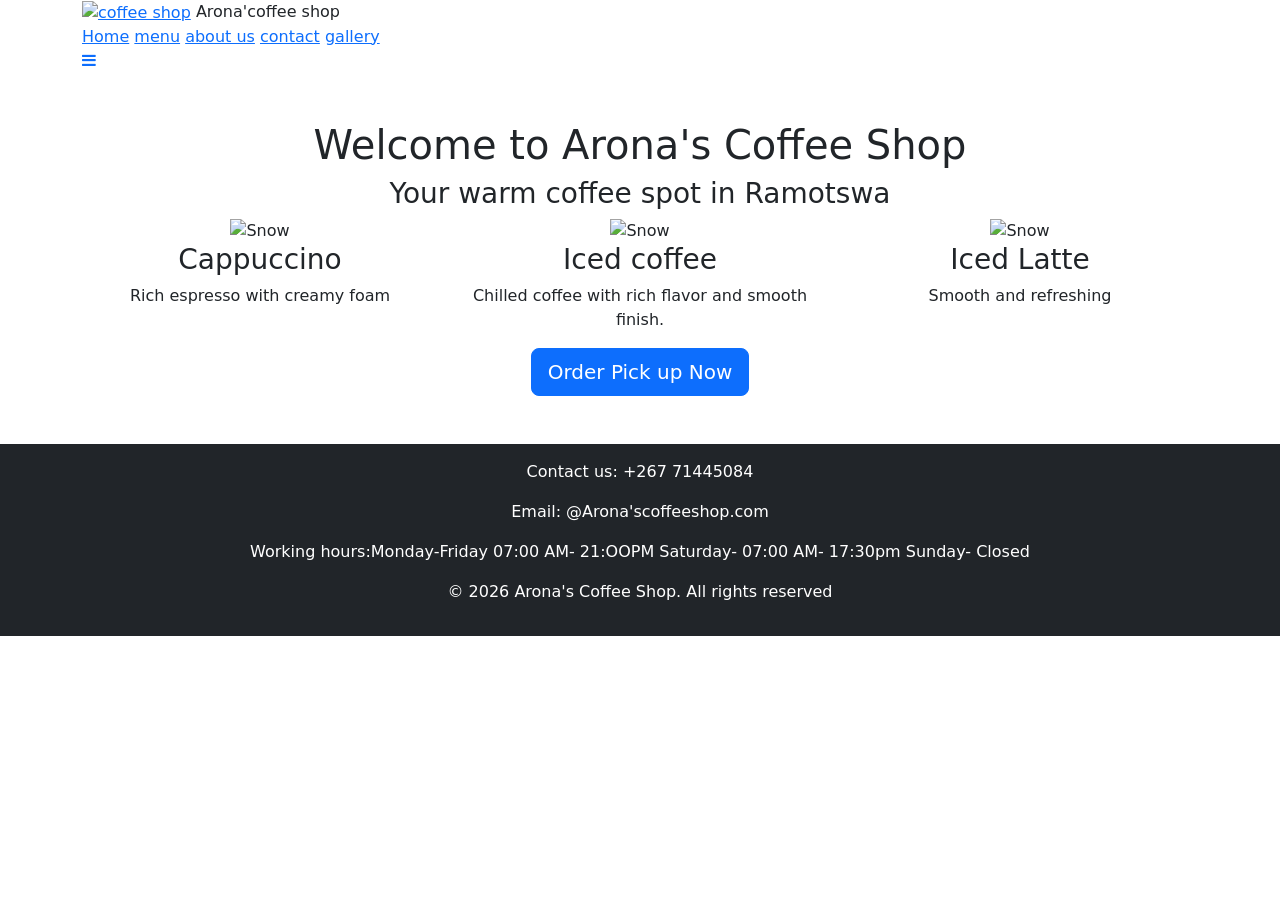
==== index.html @ 87f53d2c "Initial commit: Added simple HTML page" ====
<!DOCTYPE html> 
<html> 
<head> 
    <title>Arona's coffee shop</title> 

  <meta name="viewport" content="width=device-width, initial-scale=1"> 
  <!-- Bootstrap CSS --> 
  <link href="https://cdn.jsdelivr.net/npm/bootstrap@5.3.2/dist/css/bootstrap.min.css" rel="stylesheet">
  <link rel="stylesheet" href="https://cdnjs.cloudflare.com/ajax/libs/font-awesome/4.7.0/css/font-awesome.min.css">
  <link href="styles.css" rel="stylesheet">

  
</head>

<body>

<nav class="topnav"> 
 
<div class="container"> 

    <a href="#" class="logo">

        <img src="logo.png" alt="coffee shop" width="100"></a>
 
<a class="navbar-brand">Arona'coffee shop</a> 
 <div id="myLinks">
 
<a href="index.html">Home</a>
 <a href="menu.html">menu</a>
 <a href="about us.html">about us</a>
 <a href="contact.html">contact</a>
 <a href="gallery.html">gallery</a>
</div> 
  <a href="javascript:void(0);" class="icon" onclick="myFunction()">
    <i class="fa fa-bars"></i>
  </a>
</nav>

<body>

<div class="container text-center mt-5"> 
 
<h1 class="text-primary"></h1> 
 
<p class="lead"> 

<h1>Welcome to Arona's Coffee Shop</h1>

<h3>Your warm coffee spot in Ramotswa</h3> 

<div class="row">
  <div class="col-md-4">
    <img src="Arona's cs/cappuccino.jpg" alt="Snow" style="width:300px">
        <h3>Cappuccino</h3>
       <p>Rich espresso with creamy foam</p>
  </div>
  <div class="col-md-4">
    <img src="Arona's cs/iced coffee.png" alt="Snow" style="width:300px">
    <h3>Iced coffee</h3>
    <p>Chilled coffee with rich flavor and smooth finish.</p>
  </div>
  <div class="col-md-4">

    <img src="Arona's cs/iced-lt.png" alt="Snow" style="width:300px">
    <h3>Iced Latte</h3>
       <p>Smooth and refreshing</p>

  </div>
</div>
 
<button class="btn btn-primary btn-lg">Order Pick up Now</button> 
 
</div> 
 

<footer class="bg-dark text-white text-center p-3 mt-5"> 

    
        <p>Contact us: +267 71445084</p>
        <p>Email: @Arona'scoffeeshop.com</p>
        <p>Working hours:Monday-Friday 07:00 AM- 21:OOPM  
                         Saturday- 07:00 AM- 17:30pm   
                         Sunday- Closed  
</p>
 
     <p>© 2026 Arona's Coffee Shop. All rights reserved</p> 

 
</footer> 

<script src="script.js"></script>

</body> 
</html>
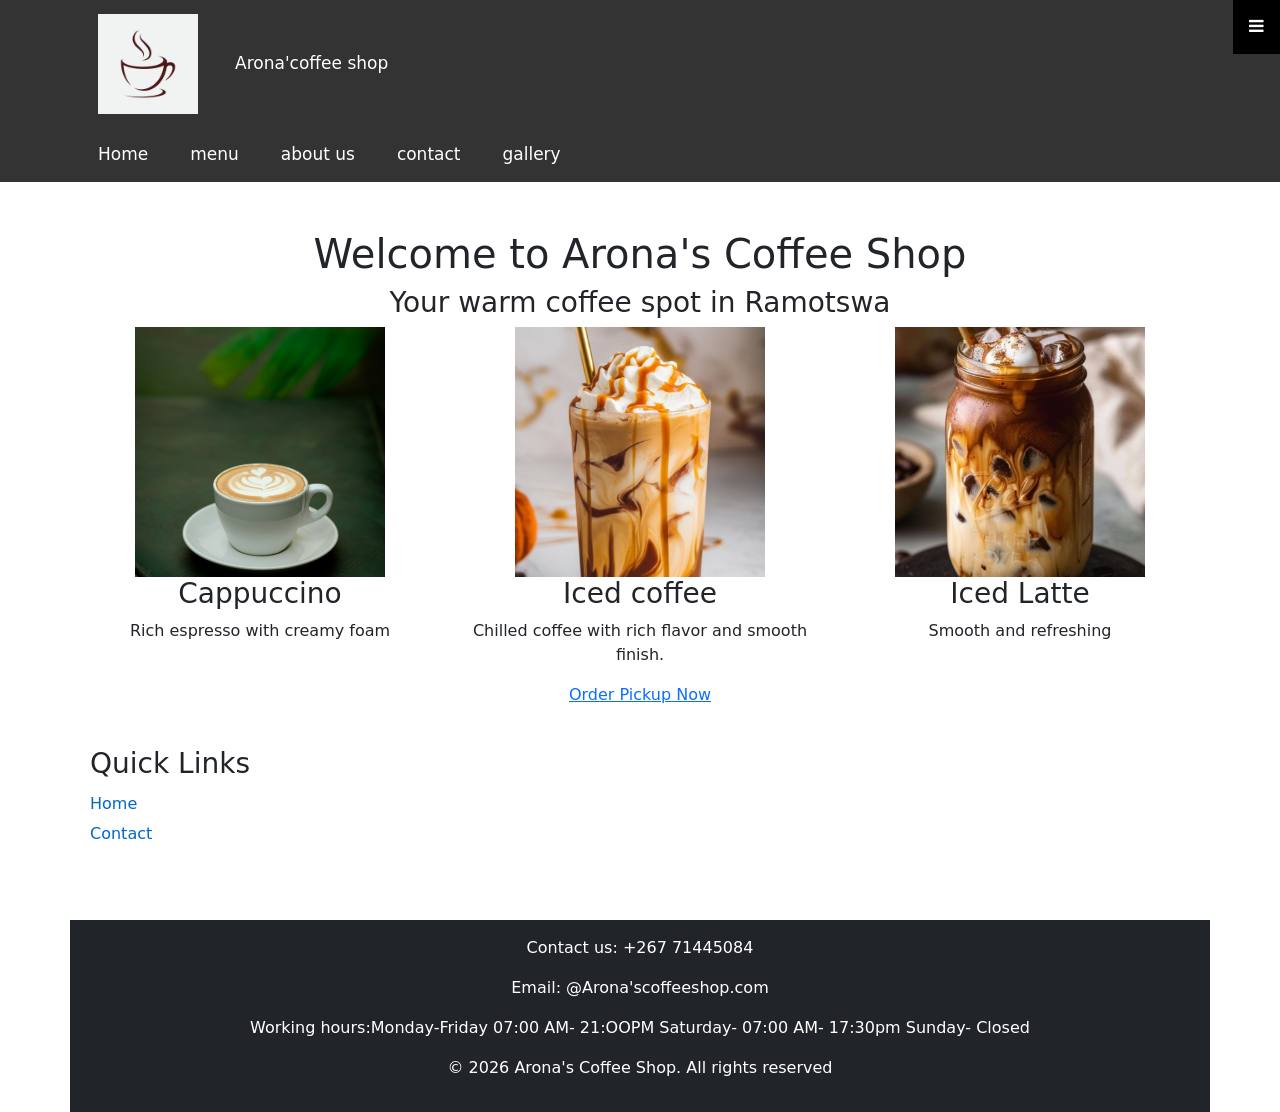
==== commit 3c5bb20b: "updated changes" ====
--- a/index.html
+++ b/index.html
@@ -50,28 +50,38 @@
 
 <div class="row">
   <div class="col-md-4">
-    <img src="Arona's cs/cappuccino.jpg" alt="Snow" style="width:300px">
+    <img src="Arona's cs/cappuccino.jpg" alt="Snow" style="width:250px">
         <h3>Cappuccino</h3>
        <p>Rich espresso with creamy foam</p>
   </div>
   <div class="col-md-4">
-    <img src="Arona's cs/iced coffee.png" alt="Snow" style="width:300px">
+    <img src="Arona's cs/iced coffee.png" alt="Snow" style="width:250px">
     <h3>Iced coffee</h3>
     <p>Chilled coffee with rich flavor and smooth finish.</p>
   </div>
   <div class="col-md-4">
 
-    <img src="Arona's cs/iced-lt.png" alt="Snow" style="width:300px">
+    <img src="Arona's cs/iced-lt.png" alt="Snow" style="width:250px">
     <h3>Iced Latte</h3>
        <p>Smooth and refreshing</p>
-
   </div>
-</div>
  
-<button class="btn btn-primary btn-lg">Order Pick up Now</button> 
- 
+ <div class="cta">
+        <a href="menu.html" class="big-button">Order Pickup Now</a>
+    
 </div> 
  
+<section class="quick-links">
+  <h3>Quick Links</h3>
+
+  <ul class="quick-links-list">
+    <li><a href="index.html">Home</a></li>
+    <li><a href="contact.html">Contact</a></li>
+  </ul>
+</section>
+
+
+
 
 <footer class="bg-dark text-white text-center p-3 mt-5"> 
 
--- a/styles.css
+++ b/styles.css
@@ -0,0 +1,166 @@
+
+.row img {
+  height: 250px;
+  object-fit: cover;
+  width: 100%;
+}
+
+.topnav {
+  overflow: hidden;
+  background-color: #333 !important;
+  position: relative;
+  display: flex;
+  align-items: center;
+  padding: 0 20px;
+}
+
+.topnav #myLinks {
+  display: none;
+}
+
+.topnav a {
+  color: white;
+  padding: 14px 16px;
+  text-decoration: none;
+  font-size: 17px;
+  display: block;
+}
+
+.topnav a.icon {
+  background: black;
+  display: block;
+  position: absolute;
+  right: 0;
+  top: 0;
+}
+
+.topnav a:hover {
+  background-color: #ddd;
+  color: black;
+}
+
+.active {
+  background-color: #04AA6D;
+  color: white;
+}
+
+@media screen and (min-width: 768px) {
+  .topnav #myLinks {
+    display: flex !important;
+    flex-direction: row;
+    gap: 10px;
+    margin-left: auto;
+  }
+
+  .topnav a {
+    display: inline-block;
+  }
+}
+nav.topnav {
+  background-color: #333 !important;
+  background: #333 !important;
+}
+
+.feedback-section {
+    width: max-width;
+    margin-left: 40px;
+    float: right;
+    margin-top: 40px;
+    padding: 30px;
+    background: white;
+    border-radius: 18px;
+    box-shadow: 0 2px 8px rgba(0,0,0,0.1);
+}
+
+.feedback-section h2 {
+    font-size: 38px;
+    margin-bottom: 10px;
+}
+
+.feedback-section p {
+    color: #8b6f63;
+    margin-bottom: 25px;
+}
+
+.feedback-form label {
+    display: block;
+    margin: 15px 0 8px;
+}
+
+.feedback-form input,
+.feedback-form textarea {
+    width: 100%;
+    padding: 16px;
+    border: 1px solid #ddd;
+    border-radius: 12px;
+    background: #f5f1ef;
+    box-sizing: border-box;
+}
+
+.feedback-form textarea {
+    height: 150px;
+    resize: none;
+}
+
+.feedback-form button {
+    width: 100%;
+    margin-top: 20px;
+    padding: 16px;
+    background: #b96b24;
+    color: white;
+    border: none;
+    border-radius: 12px;
+    cursor: pointer;
+}
+.contact-wrapper {
+  display: flex;
+  align-items: flex-start;
+  gap: 32px;            
+  max-width: 960px;
+  margin: 40px auto;
+}
+.contact-information {
+  flex: 1; 
+  margin-top: 24px;           
+}
+
+.contact-information ul {
+  margin-top: 12px;
+  padding-left: 18px;
+}
+
+
+.feedback-section {
+  flex: 1;            
+  max-width: 480px;    
+}
+
+.quick-links {
+  max-width: 100%;
+  margin: 40px 0 20px;
+  padding: 0 20px;
+  text-align: left; 
+}
+
+.quick-links h3 {
+  margin-bottom: 12px;
+}
+
+.quick-links-list {
+  list-style: none;
+  padding: 0;
+  margin: 0;
+}
+
+.quick-links-list li {
+  margin-bottom: 6px;
+}
+
+.quick-links-list a {
+  text-decoration: none;
+  color: #0066cc;
+}
+
+.quick-links-list a:hover {
+  text-decoration: underline;
+}
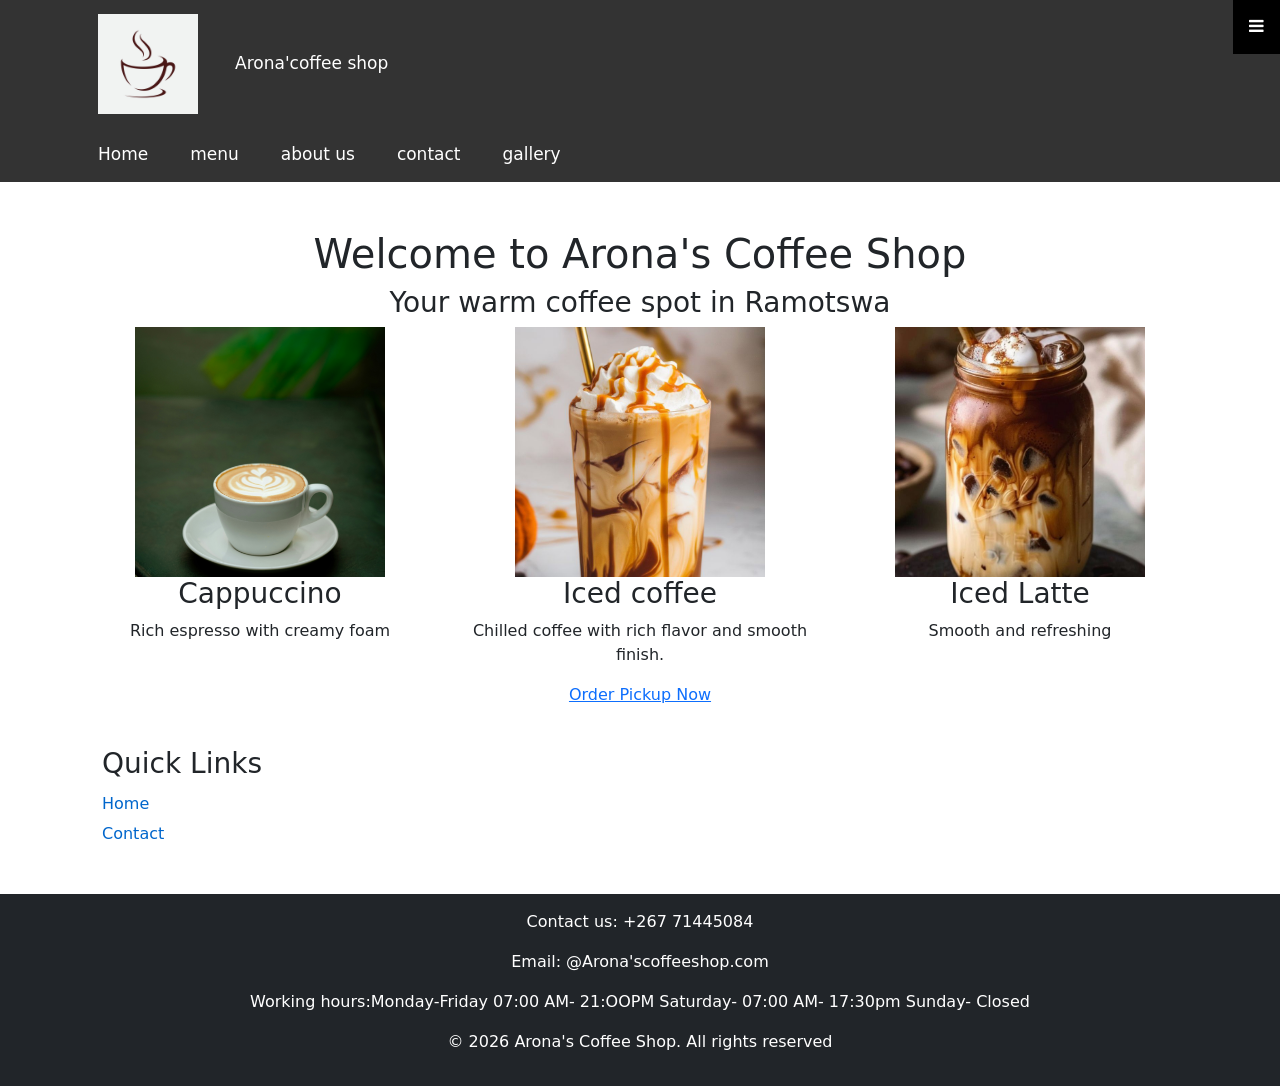
==== commit 27aeee42: "updated content" ====
--- a/index.html
+++ b/index.html
@@ -36,13 +36,12 @@
   </a>
 </nav>
 
-<body>
 
 <div class="container text-center mt-5"> 
  
 <h1 class="text-primary"></h1> 
  
-<p class="lead"> 
+<class="lead"> 
 
 <h1>Welcome to Arona's Coffee Shop</h1>
 
@@ -65,6 +64,7 @@
     <h3>Iced Latte</h3>
        <p>Smooth and refreshing</p>
   </div>
+</div>
  
  <div class="cta">
         <a href="menu.html" class="big-button">Order Pickup Now</a>
@@ -79,8 +79,7 @@
     <li><a href="contact.html">Contact</a></li>
   </ul>
 </section>
-
-
+</div>
 
 
 <footer class="bg-dark text-white text-center p-3 mt-5"> 
--- a/styles.css
+++ b/styles.css
@@ -163,4 +163,12 @@
 
 .quick-links-list a:hover {
   text-decoration: underline;
-}+}
+
+.about-content {
+    display: grid;
+    grid-template-columns: 1fr 1fr;  /* left column | right column */
+    gap: 48px;
+    padding: 60px 5%;
+}
+
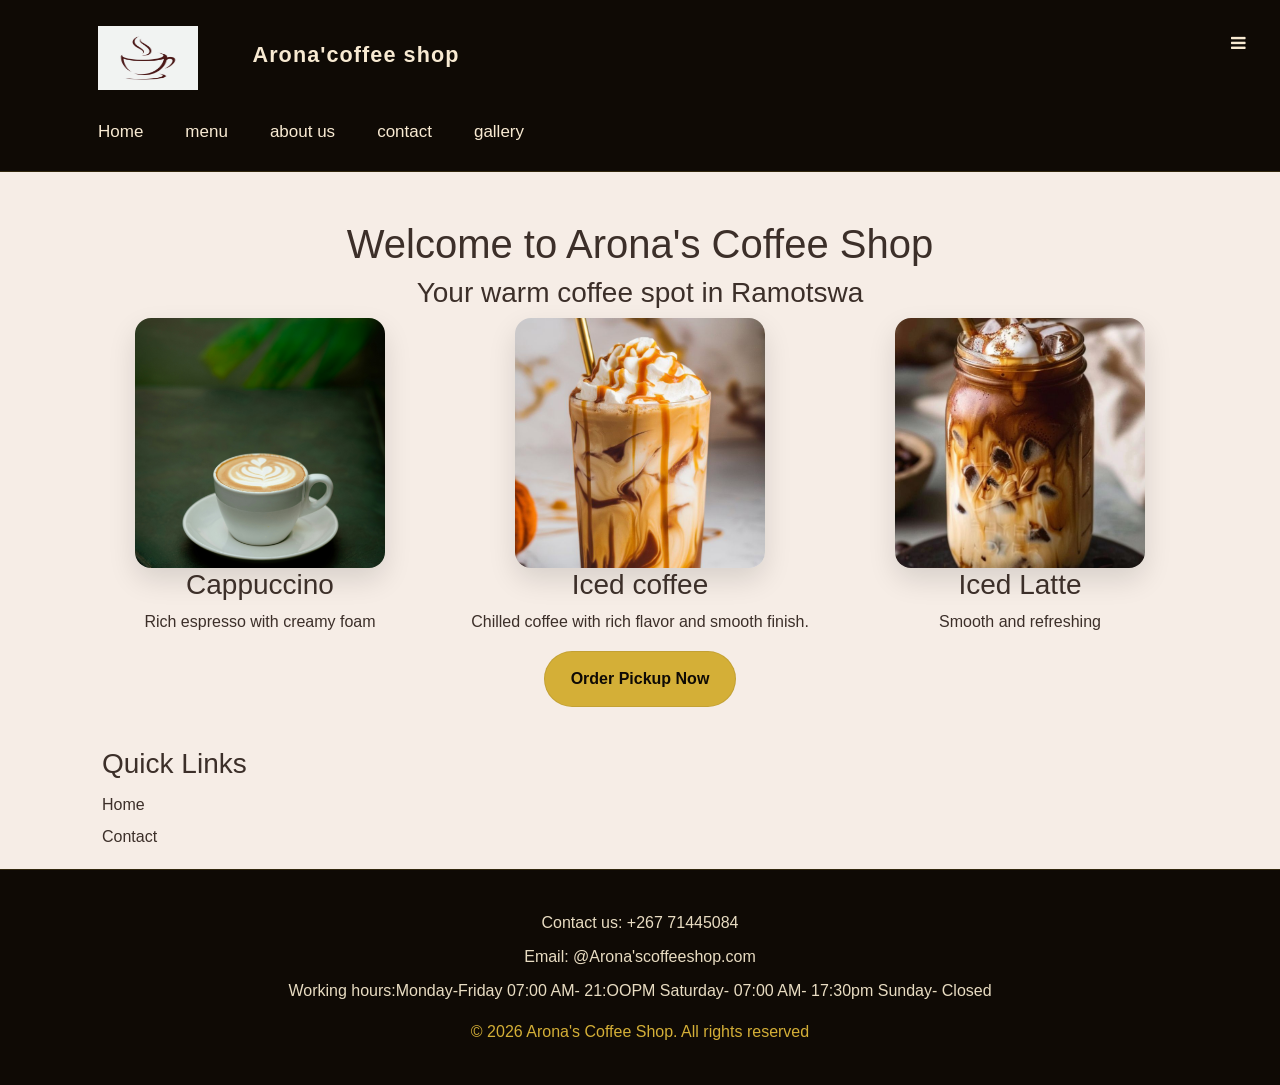
==== commit 0e02b773: "updated content" ====
--- a/index.html
+++ b/index.html
@@ -82,7 +82,7 @@
 </div>
 
 
-<footer class="bg-dark text-white text-center p-3 mt-5"> 
+<footer > 
 
     
         <p>Contact us: +267 71445084</p>
--- a/styles.css
+++ b/styles.css
@@ -1,17 +1,54 @@
+
+:root {
+  --espresso-black: #0f0a05;
+  --espresso-dark: #17100a;
+  --gold: #d4af37;
+  --cream: #f6ede6;
+  --dark-brown: #3c2f29;
+  --light-text: #f8ead2;
+  --muted-brown: #6f5344;
+}
+
+html,
+body {
+  margin: 0;
+  padding: 0;
+  min-height: 100%;
+  background: var(--cream) !important;
+  color: var(--dark-brown) !important;
+  font-family: 'Segoe UI', sans-serif;
+  line-height: 1.6;
+}
+
+.topnav,
+nav.topnav,
+footer,
+footer.bg-dark {
+  background-color: var(--espresso-black) !important;
+  color: #f3e9d3 !important;
+}
+
+footer p:last-child {
+  color: var(--gold) !important;
+}
 
 .row img {
   height: 250px;
   object-fit: cover;
   width: 100%;
+  border-radius: 16px;
+  box-shadow: 0 12px 28px rgba(0, 0, 0, 0.12);
 }
 
 .topnav {
   overflow: hidden;
-  background-color: #333 !important;
+  background-color: var(--espresso-black) !important;
+  color: var(--light-text);
   position: relative;
   display: flex;
   align-items: center;
-  padding: 0 20px;
+  padding: 12px 24px;
+  border-bottom: 1px solid rgba(212, 175, 55, 0.18);
 }
 
 .topnav #myLinks {
@@ -19,29 +56,43 @@
 }
 
 .topnav a {
-  color: white;
+  color: var(--light-text) !important;
   padding: 14px 16px;
   text-decoration: none;
   font-size: 17px;
   display: block;
 }
 
+.topnav .logo img {
+  height: 64px;
+  max-width: 120px;
+}
+
+.topnav .navbar-brand {
+  color: var(--gold);
+  font-size: 1.35rem;
+  font-weight: 700;
+  letter-spacing: 0.05em;
+  margin-left: 18px;
+}
+
 .topnav a.icon {
-  background: black;
+  color: var(--light-text);
+  background: transparent;
   display: block;
   position: absolute;
-  right: 0;
-  top: 0;
+  right: 18px;
+  top: 16px;
 }
 
 .topnav a:hover {
-  background-color: #ddd;
-  color: black;
+  background-color: rgba(212, 175, 55, 0.12);
+  color: var(--gold);
 }
 
 .active {
-  background-color: #04AA6D;
-  color: white;
+  background-color: rgba(212, 175, 55, 0.22);
+  color: var(--gold);
 }
 
 @media screen and (min-width: 768px) {
@@ -55,10 +106,6 @@
   .topnav a {
     display: inline-block;
   }
-}
-nav.topnav {
-  background-color: #333 !important;
-  background: #333 !important;
 }
 
 .feedback-section {
@@ -106,12 +153,20 @@
     width: 100%;
     margin-top: 20px;
     padding: 16px;
-    background: #b96b24;
-    color: white;
+    background: var(--gold);
+    color: var(--espresso-black);
     border: none;
     border-radius: 12px;
     cursor: pointer;
-}
+    font-weight: 700;
+    transition: transform 0.2s ease, filter 0.2s ease;
+}
+
+.feedback-form button:hover {
+    transform: translateY(-1px);
+    filter: brightness(1.05);
+}
+
 .contact-wrapper {
   display: flex;
   align-items: flex-start;
@@ -158,10 +213,11 @@
 
 .quick-links-list a {
   text-decoration: none;
-  color: #0066cc;
+  color: var(--dark-brown);
 }
 
 .quick-links-list a:hover {
+  color: var(--gold);
   text-decoration: underline;
 }
 
@@ -172,3 +228,60 @@
     padding: 60px 5%;
 }
 
+footer {
+  background: var(--espresso-black);
+  color: #f3e9d3;
+  text-align: center;
+  padding: 32px 20px;
+  border-top: 1px solid rgba(212, 175, 55, 0.18);
+}
+
+footer p {
+  margin: 0.5rem auto;
+  max-width: 760px;
+  color: #e8dcc2;
+}
+
+footer p:last-child {
+  margin-top: 1rem;
+  color: var(--gold);
+}
+
+.cta .big-button,
+button,
+input[type="submit"],
+input[type="button"] {
+  background: var(--gold);
+  color: var(--espresso-black);
+  border: 1px solid rgba(0,0,0,0.08);
+  border-radius: 999px;
+  padding: 14px 26px;
+  text-decoration: none;
+  display: inline-block;
+  font-weight: 700;
+}
+
+.cta .big-button:hover,
+button:hover,
+input[type="submit"]:hover,
+input[type="button"]:hover {
+  background: #b3922a;
+}
+
+/*for small screen*/
+
+@media screen and (max-width: 768px) {
+  .contact-wrapper {
+    flex-direction: column;
+  }
+
+  .feedback-section {
+    max-width: 100%;
+    margin-left: 0;
+    float: none;
+  }
+
+  .contact-information {
+    width: 100%;
+  }
+}
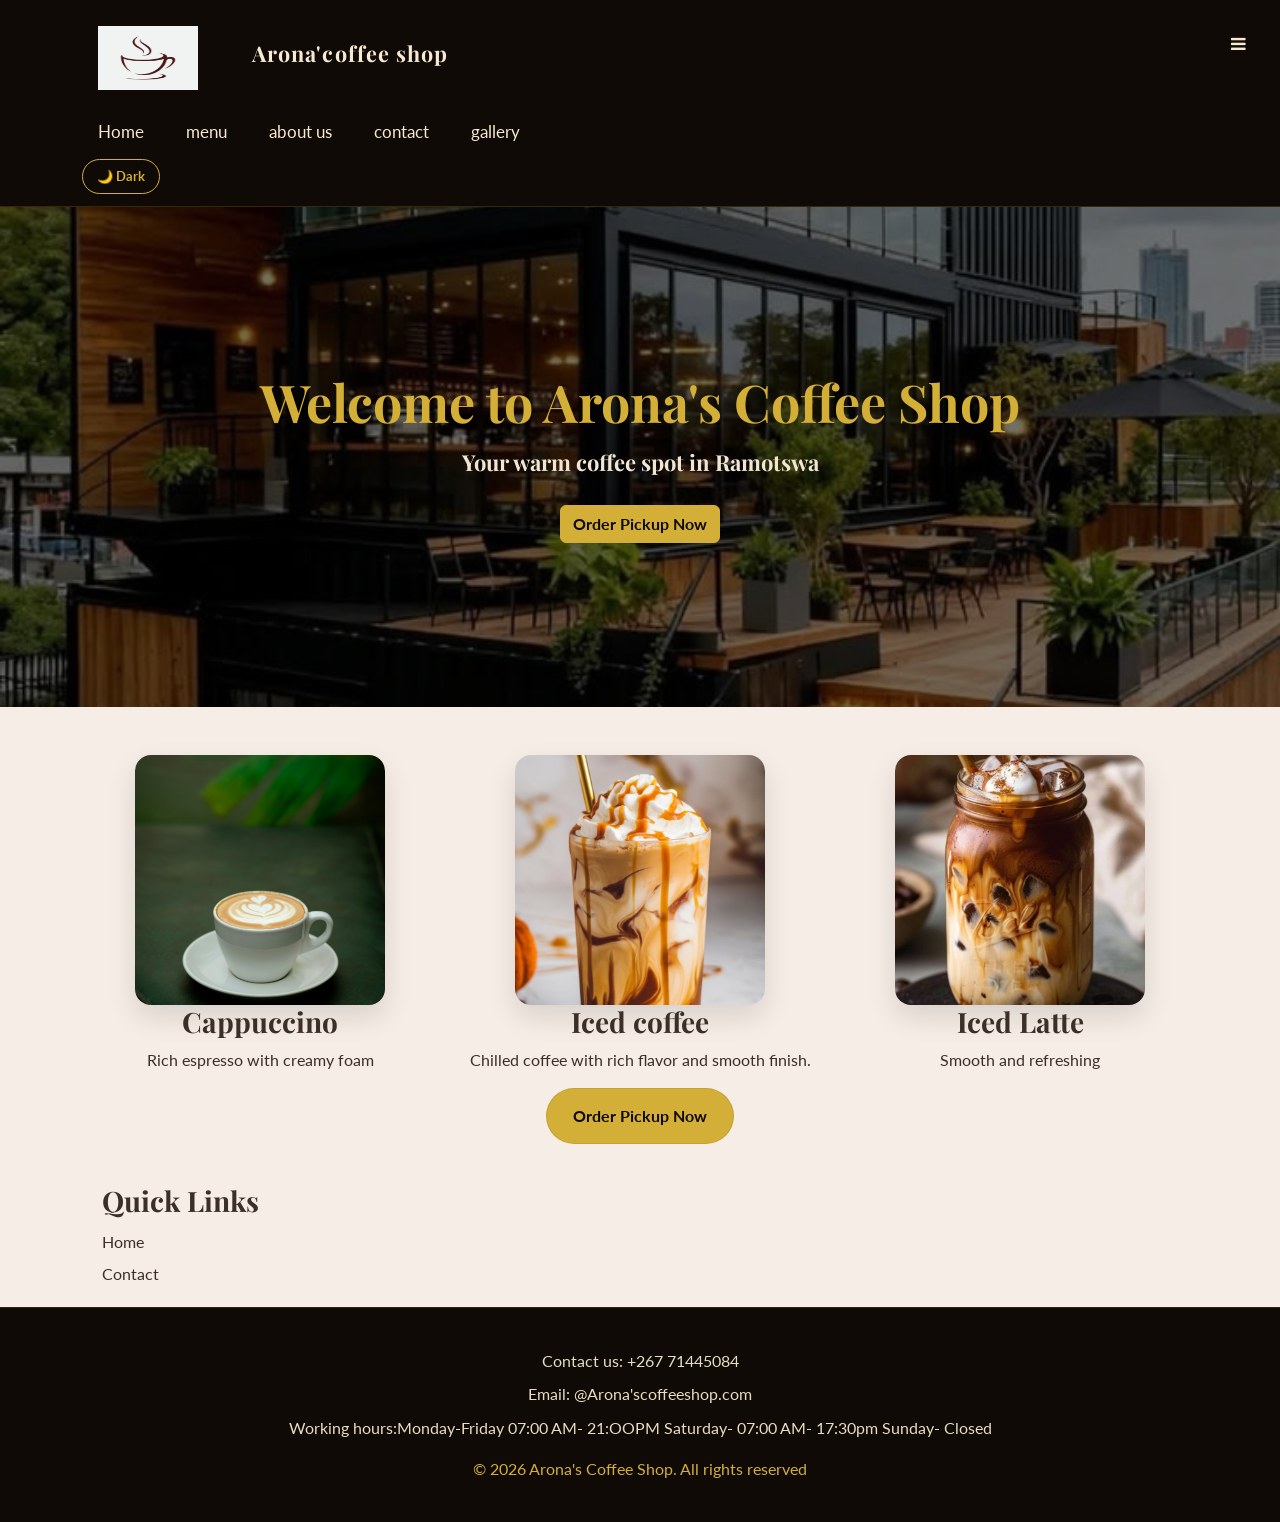
==== commit 8bbed152: "updated content" ====
--- a/index.html
+++ b/index.html
@@ -7,6 +7,7 @@
   <!-- Bootstrap CSS --> 
   <link href="https://cdn.jsdelivr.net/npm/bootstrap@5.3.2/dist/css/bootstrap.min.css" rel="stylesheet">
   <link rel="stylesheet" href="https://cdnjs.cloudflare.com/ajax/libs/font-awesome/4.7.0/css/font-awesome.min.css">
+  <link href="https://fonts.googleapis.com/css2?family=Playfair+Display:wght@400;600;700&family=Lato:wght@300;400;700&display=swap" rel="stylesheet">
   <link href="styles.css" rel="stylesheet">
 
   
@@ -31,22 +32,23 @@
  <a href="contact.html">contact</a>
  <a href="gallery.html">gallery</a>
 </div> 
+
+<button onclick="toggleTheme()" id="themeBtn" style="background:transparent; border:1px solid var(--gold); color:var(--gold); border-radius:999px; padding:6px 14px; cursor:pointer; font-size:13px; margin-right:40px;">🌙 Dark</button>
   <a href="javascript:void(0);" class="icon" onclick="myFunction()">
     <i class="fa fa-bars"></i>
   </a>
 </nav>
 
+<div class="hero">
+  <div class="hero-content">
+    <h1>Welcome to Arona's Coffee Shop</h1>
+    <h3>Your warm coffee spot in Ramotswa</h3>
+    <a href="menu.html" class="btn btn-dark">Order Pickup Now</a>
+  </div>
+</div>
 
 <div class="container text-center mt-5"> 
  
-<h1 class="text-primary"></h1> 
- 
-<class="lead"> 
-
-<h1>Welcome to Arona's Coffee Shop</h1>
-
-<h3>Your warm coffee spot in Ramotswa</h3> 
-
 <div class="row">
   <div class="col-md-4">
     <img src="Arona's cs/cappuccino.jpg" alt="Snow" style="width:250px">
--- a/styles.css
+++ b/styles.css
@@ -284,4 +284,128 @@
   .contact-information {
     width: 100%;
   }
+}
+
+/* === FONTS === */
+body {
+  font-family: 'Lato', sans-serif;
+}
+
+h1, h2, h3, h4, h5 {
+  font-family: 'Playfair Display', serif;
+  font-weight: 700;
+}
+
+.navbar-brand {
+  font-family: 'Playfair Display', serif;
+  font-size: 1.5rem;
+}
+
+/* === IMAGE HOVER EFFECT === */
+.row img {
+  transition: transform 0.3s ease, box-shadow 0.3s ease;
+  cursor: pointer;
+}
+
+.row img:hover {
+  transform: scale(1.05);
+  box-shadow: 0 16px 40px rgba(0,0,0,0.20);
+}
+
+.hero {
+  background-image: url("Arona's cs/shop image.png");
+  background-size: cover;
+  background-position: center;
+  background-repeat: no-repeat;
+  min-height: 500px;
+  display: flex;
+  align-items: center;
+  justify-content: center;
+  position: relative;
+  text-align: center;
+}
+
+.hero::before {
+  content: '';
+  position: absolute;
+  inset: 0;
+  background: rgba(0, 0, 0, 0.55);
+}
+
+.hero-content {
+  position: relative;
+  z-index: 2;
+  color: white;
+  padding: 40px 20px;
+}
+
+.hero-content h1 {
+  color: var(--gold) !important;
+  font-size: 52px;
+  margin-bottom: 16px;
+}
+
+.hero-content h3 {
+  color: #f0e6d3 !important;
+  font-size: 22px;
+  margin-bottom: 30px;
+}
+
+/* === BUTTONS === */
+.btn-dark {
+  background-color: var(--gold) !important;
+  border-color: var(--gold) !important;
+  color: var(--espresso-black) !important;
+  font-weight: 700 !important;
+}
+
+.btn-dark:hover {
+  background-color: #b3922a !important;
+  border-color: #b3922a !important;
+  color: var(--espresso-black) !important;
+}
+
+/* === DARK MODE === */
+body.dark-mode {
+  background: #0f0a05 !important;
+  color: #f8ead2 !important;
+}
+
+body.dark-mode .card {
+  background: #1a100a !important;
+  color: #f8ead2 !important;
+  border-color: #3a2a1a !important;
+}
+
+body.dark-mode h1,
+body.dark-mode h2,
+body.dark-mode h3,
+body.dark-mode h4,
+body.dark-mode h5,
+body.dark-mode p {
+  color: #f8ead2 !important;
+}
+
+body.dark-mode .feedback-section {
+  background: #1a100a !important;
+  color: #f8ead2 !important;
+}
+
+body.dark-mode .feedback-section h2 {
+  color: #f8ead2 !important;
+}
+
+body.dark-mode .feedback-section p {
+  color: #d4b896 !important;
+}
+
+body.dark-mode .feedback-form label {
+  color: #f8ead2 !important;
+}
+
+body.dark-mode .feedback-form input,
+body.dark-mode .feedback-form textarea {
+  background: #2a1a0a !important;
+  color: #f8ead2 !important;
+  border-color: #3a2a1a !important;
 }
